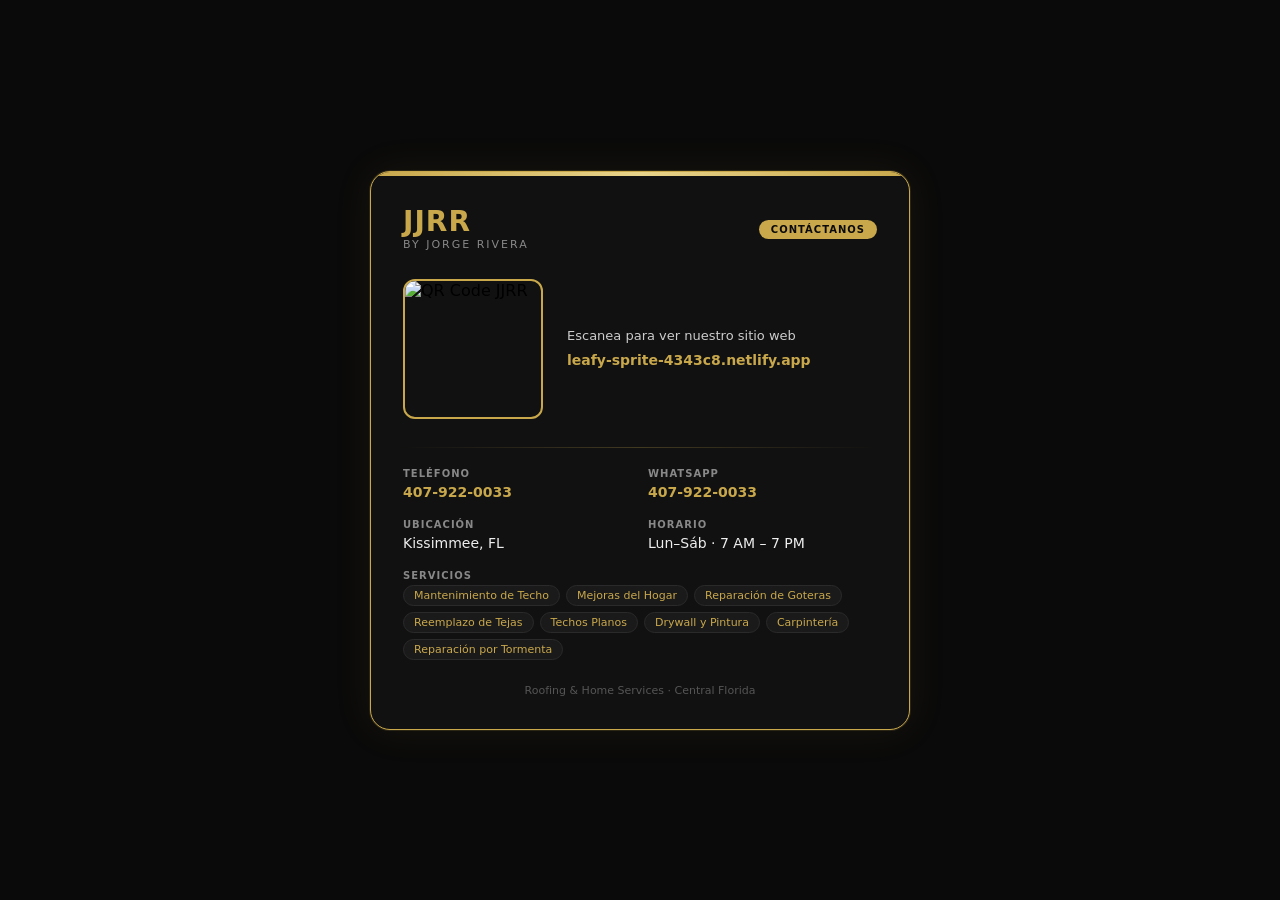
==== contact-card.html @ 6ad78f81 "Add contact card with QR code" ====
<!DOCTYPE html>
<html lang="es">
<head>
  <meta charset="UTF-8">
  <meta name="viewport" content="width=device-width, initial-scale=1.0">
  <title>JJRR — Tarjeta de Contacto</title>
  <style>
    *, *::before, *::after { box-sizing: border-box; margin: 0; padding: 0; }
    body {
      min-height: 100vh;
      display: flex;
      align-items: center;
      justify-content: center;
      background: #0a0a0a;
      font-family: system-ui, -apple-system, 'Segoe UI', Roboto, sans-serif;
      padding: 20px;
    }
    .card {
      max-width: 540px;
      width: 100%;
      background: #111;
      border: 1px solid #c9a84c;
      border-radius: 20px;
      padding: 36px 32px 32px;
      box-shadow: 0 0 40px rgba(201,168,76,.08), 0 0 0 1px rgba(201,168,76,.15);
      position: relative;
      overflow: hidden;
    }
    .card::before {
      content: '';
      position: absolute;
      top: 0; left: 0; right: 0;
      height: 4px;
      background: linear-gradient(90deg, #c9a84c, #e8d48b, #c9a84c);
    }
    .header {
      display: flex;
      align-items: center;
      justify-content: space-between;
      margin-bottom: 28px;
    }
    .brand h1 {
      font-size: 28px;
      font-weight: 700;
      letter-spacing: 1px;
      color: #c9a84c;
      line-height: 1;
    }
    .brand small {
      display: block;
      font-size: 11px;
      color: #888;
      letter-spacing: 2px;
      text-transform: uppercase;
      margin-top: 2px;
    }
    .badge {
      background: #c9a84c;
      color: #0a0a0a;
      font-size: 10px;
      font-weight: 700;
      text-transform: uppercase;
      letter-spacing: 1px;
      padding: 4px 12px;
      border-radius: 50px;
    }
    .qr-section {
      display: flex;
      gap: 24px;
      align-items: center;
      margin-bottom: 28px;
    }
    .qr-section img {
      width: 140px;
      height: 140px;
      border-radius: 12px;
      border: 2px solid #c9a84c;
      flex-shrink: 0;
    }
    .qr-label p {
      color: #ccc;
      font-size: 13px;
      line-height: 1.5;
    }
    .qr-label .url {
      color: #c9a84c;
      font-weight: 600;
      font-size: 14px;
      word-break: break-all;
      margin-top: 4px;
    }
    .divider {
      height: 1px;
      background: linear-gradient(90deg, transparent, #c9a84c44, transparent);
      margin: 20px 0;
    }
    .info-grid {
      display: grid;
      grid-template-columns: 1fr 1fr;
      gap: 16px;
    }
    .info-item h3 {
      color: #888;
      font-size: 10px;
      text-transform: uppercase;
      letter-spacing: 1px;
      margin-bottom: 3px;
    }
    .info-item p {
      color: #eee;
      font-size: 14px;
      line-height: 1.5;
    }
    .info-item a {
      color: #c9a84c;
      text-decoration: none;
      font-weight: 600;
    }
    .info-item a:hover { text-decoration: underline; }
    .full {
      grid-column: 1 / -1;
    }
    .services {
      display: flex;
      flex-wrap: wrap;
      gap: 6px;
      margin-top: 4px;
    }
    .services span {
      background: #1a1a1a;
      border: 1px solid #2a2a2a;
      color: #c9a84c;
      font-size: 11px;
      padding: 3px 10px;
      border-radius: 50px;
    }
    .footer-note {
      text-align: center;
      margin-top: 24px;
      font-size: 11px;
      color: #555;
    }

    @media print {
      body { background: #fff; padding: 0; }
      .card { box-shadow: none; border-color: #c9a84c; max-width: 100%; }
      .badge { background: #c9a84c; color: #000; }
      .services span { background: #f5f5f5; }
    }
    @media (max-width: 480px) {
      .card { padding: 24px 20px; }
      .qr-section { flex-direction: column; text-align: center; }
      .qr-section img { width: 160px; height: 160px; }
      .info-grid { grid-template-columns: 1fr; }
    }
  </style>
</head>
<body>
  <div class="card">
    <div class="header">
      <div class="brand">
        <h1>JJRR</h1>
        <small>by Jorge Rivera</small>
      </div>
      <span class="badge">Contáctanos</span>
    </div>

    <div class="qr-section">
      <img src="https://api.qrserver.com/v1/create-qr-code/?size=300x300&data=https://leafy-sprite-4343c8.netlify.app/" alt="QR Code JJRR" crossorigin>
      <div class="qr-label">
        <p>Escanea para ver nuestro sitio web</p>
        <p class="url">leafy-sprite‑4343c8.netlify.app</p>
      </div>
    </div>

    <div class="divider"></div>

    <div class="info-grid">
      <div class="info-item">
        <h3>Teléfono</h3>
        <p><a href="tel:+14079220033">407-922-0033</a></p>
      </div>
      <div class="info-item">
        <h3>WhatsApp</h3>
        <p><a href="https://wa.me/14079220033">407-922-0033</a></p>
      </div>
      <div class="info-item">
        <h3>Ubicación</h3>
        <p>Kissimmee, FL</p>
      </div>
      <div class="info-item">
        <h3>Horario</h3>
        <p>Lun–Sáb · 7 AM – 7 PM</p>
      </div>
      <div class="info-item full">
        <h3>Servicios</h3>
        <div class="services">
          <span>Mantenimiento de Techo</span>
          <span>Mejoras del Hogar</span>
          <span>Reparación de Goteras</span>
          <span>Reemplazo de Tejas</span>
          <span>Techos Planos</span>
          <span>Drywall y Pintura</span>
          <span>Carpintería</span>
          <span>Reparación por Tormenta</span>
        </div>
      </div>
    </div>

    <div class="footer-note">
      Roofing &amp; Home Services · Central Florida
    </div>
  </div>
</body>
</html>
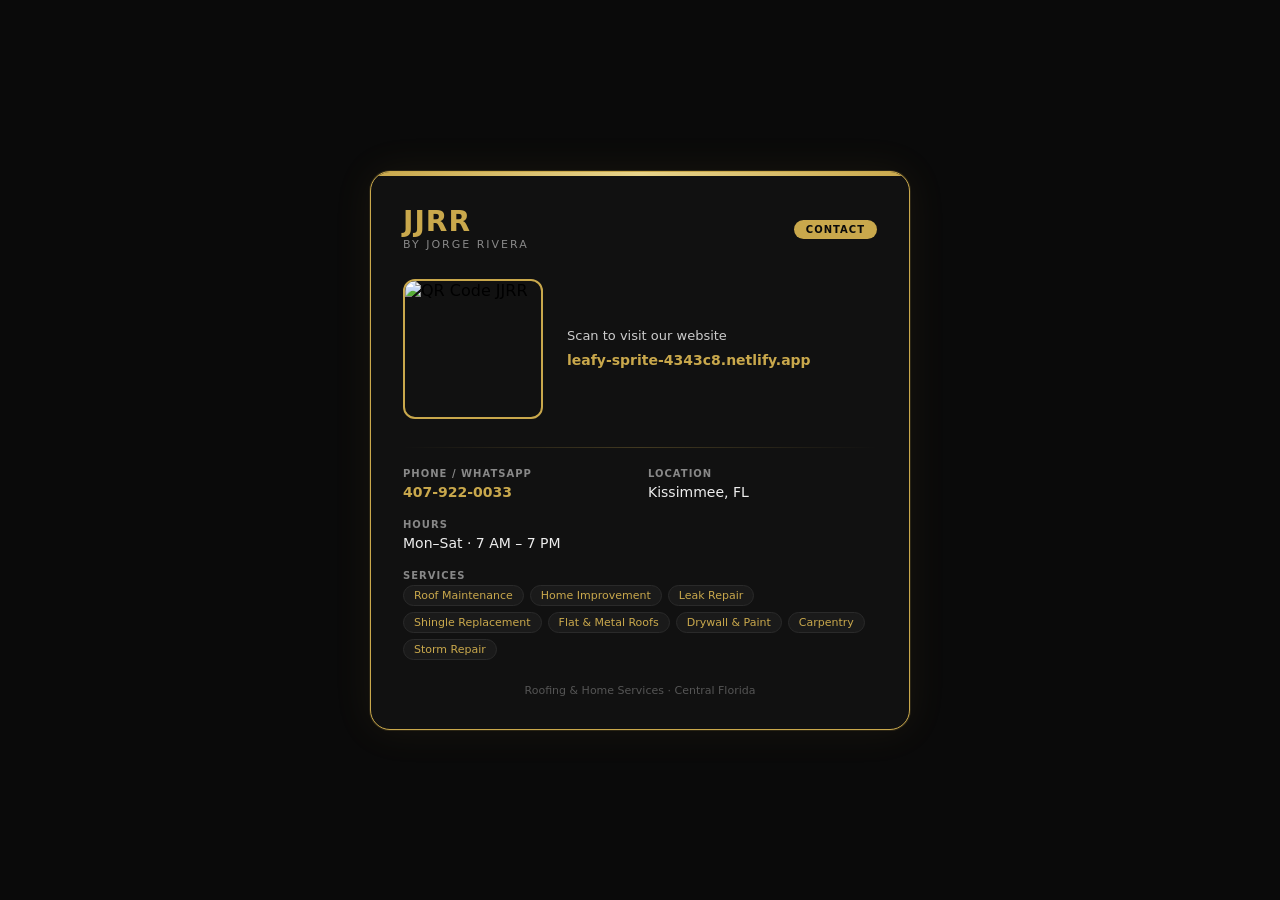
==== commit 0ef7aa82: "Contact card in English, combined Phone/WhatsApp" ====
--- a/contact-card.html
+++ b/contact-card.html
@@ -1,9 +1,9 @@
 <!DOCTYPE html>
-<html lang="es">
+<html lang="en">
 <head>
   <meta charset="UTF-8">
   <meta name="viewport" content="width=device-width, initial-scale=1.0">
-  <title>JJRR — Tarjeta de Contacto</title>
+  <title>JJRR — Contact Card</title>
   <style>
     *, *::before, *::after { box-sizing: border-box; margin: 0; padding: 0; }
     body {
@@ -162,13 +162,13 @@
         <h1>JJRR</h1>
         <small>by Jorge Rivera</small>
       </div>
-      <span class="badge">Contáctanos</span>
+      <span class="badge">Contact</span>
     </div>
 
     <div class="qr-section">
       <img src="https://api.qrserver.com/v1/create-qr-code/?size=300x300&data=https://leafy-sprite-4343c8.netlify.app/" alt="QR Code JJRR" crossorigin>
       <div class="qr-label">
-        <p>Escanea para ver nuestro sitio web</p>
+        <p>Scan to visit our website</p>
         <p class="url">leafy-sprite‑4343c8.netlify.app</p>
       </div>
     </div>
@@ -177,32 +177,28 @@
 
     <div class="info-grid">
       <div class="info-item">
-        <h3>Teléfono</h3>
+        <h3>Phone / WhatsApp</h3>
         <p><a href="tel:+14079220033">407-922-0033</a></p>
       </div>
       <div class="info-item">
-        <h3>WhatsApp</h3>
-        <p><a href="https://wa.me/14079220033">407-922-0033</a></p>
+        <h3>Location</h3>
+        <p>Kissimmee, FL</p>
       </div>
       <div class="info-item">
-        <h3>Ubicación</h3>
-        <p>Kissimmee, FL</p>
-      </div>
-      <div class="info-item">
-        <h3>Horario</h3>
-        <p>Lun–Sáb · 7 AM – 7 PM</p>
+        <h3>Hours</h3>
+        <p>Mon–Sat · 7 AM – 7 PM</p>
       </div>
       <div class="info-item full">
-        <h3>Servicios</h3>
+        <h3>Services</h3>
         <div class="services">
-          <span>Mantenimiento de Techo</span>
-          <span>Mejoras del Hogar</span>
-          <span>Reparación de Goteras</span>
-          <span>Reemplazo de Tejas</span>
-          <span>Techos Planos</span>
-          <span>Drywall y Pintura</span>
-          <span>Carpintería</span>
-          <span>Reparación por Tormenta</span>
+          <span>Roof Maintenance</span>
+          <span>Home Improvement</span>
+          <span>Leak Repair</span>
+          <span>Shingle Replacement</span>
+          <span>Flat &amp; Metal Roofs</span>
+          <span>Drywall &amp; Paint</span>
+          <span>Carpentry</span>
+          <span>Storm Repair</span>
         </div>
       </div>
     </div>
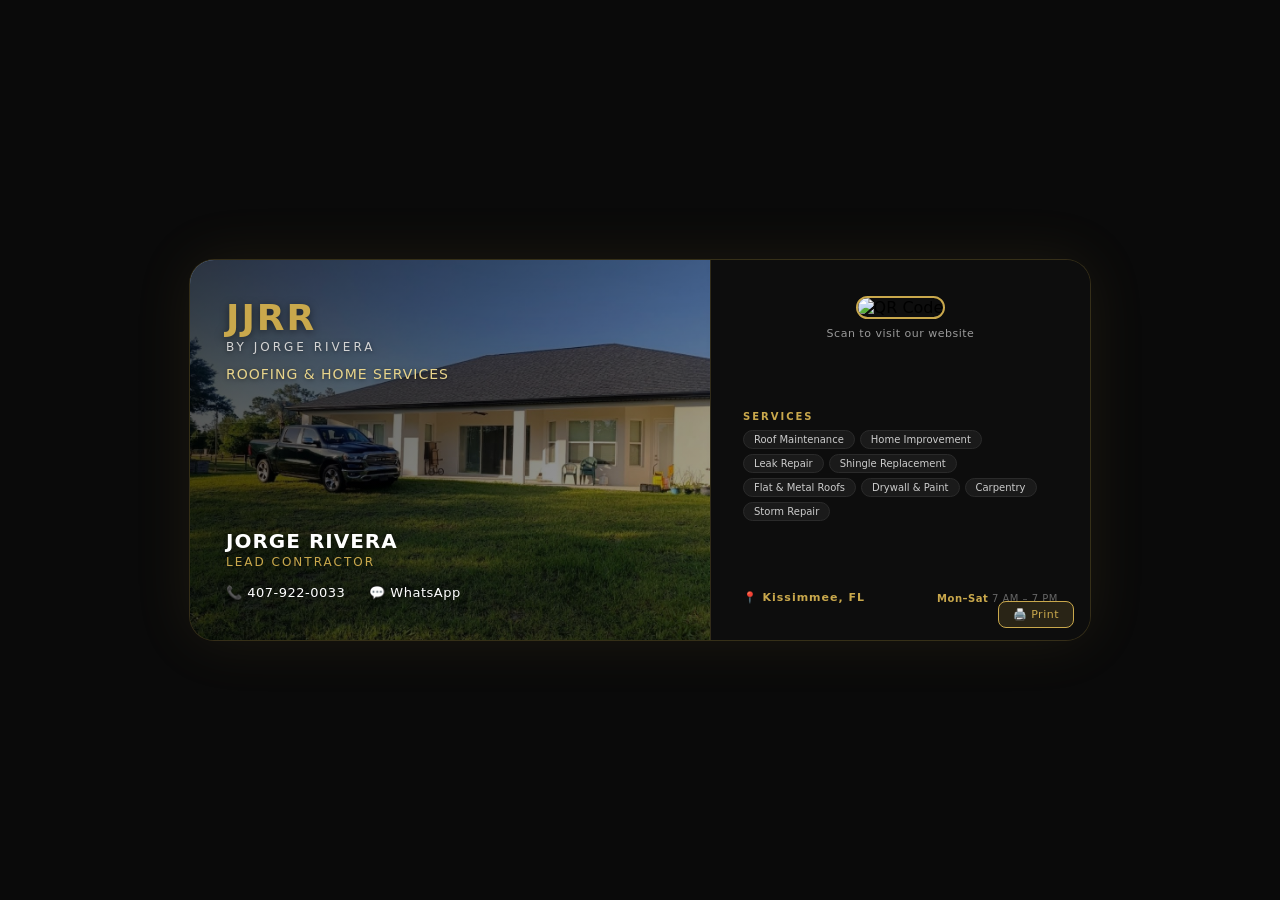
==== commit f4e7dd73: "Redesign business card with fondo.jpg background, QR code" ====
--- a/contact-card.html
+++ b/contact-card.html
@@ -3,7 +3,7 @@
 <head>
   <meta charset="UTF-8">
   <meta name="viewport" content="width=device-width, initial-scale=1.0">
-  <title>JJRR — Contact Card</title>
+  <title>JJRR — Business Card</title>
   <style>
     *, *::before, *::after { box-sizing: border-box; margin: 0; padding: 0; }
     body {
@@ -12,199 +12,266 @@
       align-items: center;
       justify-content: center;
       background: #0a0a0a;
-      font-family: system-ui, -apple-system, 'Segoe UI', Roboto, sans-serif;
+      font-family: 'Inter', system-ui, -apple-system, 'Segoe UI', Roboto, sans-serif;
       padding: 20px;
     }
     .card {
-      max-width: 540px;
-      width: 100%;
+      width: 900px;
+      max-width: 100%;
       background: #111;
-      border: 1px solid #c9a84c;
-      border-radius: 20px;
-      padding: 36px 32px 32px;
-      box-shadow: 0 0 40px rgba(201,168,76,.08), 0 0 0 1px rgba(201,168,76,.15);
+      border-radius: 24px;
       position: relative;
       overflow: hidden;
-    }
-    .card::before {
+      box-shadow: 0 0 60px rgba(201,168,76,.1), 0 0 0 1px rgba(201,168,76,.2);
+    }
+    .card-inner {
+      display: flex;
+      min-height: 380px;
+    }
+    .card-bg {
+      flex: 1;
+      background: url('fondo.jpg') center / cover no-repeat;
+      position: relative;
+      min-height: 380px;
+    }
+    .card-bg::after {
       content: '';
       position: absolute;
-      top: 0; left: 0; right: 0;
-      height: 4px;
-      background: linear-gradient(90deg, #c9a84c, #e8d48b, #c9a84c);
-    }
-    .header {
-      display: flex;
-      align-items: center;
+      inset: 0;
+      background: linear-gradient(135deg, rgba(0,0,0,.75) 0%, rgba(0,0,0,.45) 60%, rgba(0,0,0,.3) 100%);
+    }
+    .card-front {
+      flex: 1;
+      padding: 40px 36px;
+      position: relative;
+      z-index: 1;
+      display: flex;
+      flex-direction: column;
       justify-content: space-between;
-      margin-bottom: 28px;
-    }
-    .brand h1 {
-      font-size: 28px;
+      min-height: 380px;
+    }
+    .card-front .brand h1 {
+      font-size: 36px;
+      font-weight: 800;
+      letter-spacing: 2px;
+      color: #c9a84c;
+      line-height: 1;
+      text-shadow: 0 2px 8px rgba(0,0,0,.5);
+    }
+    .card-front .brand small {
+      display: block;
+      font-size: 12px;
+      color: #d4d4d4;
+      letter-spacing: 3px;
+      text-transform: uppercase;
+      margin-top: 4px;
+      text-shadow: 0 1px 4px rgba(0,0,0,.5);
+    }
+    .card-front .tagline {
+      font-size: 14px;
+      color: #e8d48b;
+      letter-spacing: 1px;
+      text-transform: uppercase;
+      text-shadow: 0 1px 4px rgba(0,0,0,.5);
+      margin-top: 12px;
+    }
+    .card-front .name {
+      margin-top: auto;
+      padding-top: 24px;
+    }
+    .card-front .name h2 {
+      font-size: 20px;
       font-weight: 700;
+      color: #fff;
       letter-spacing: 1px;
-      color: #c9a84c;
-      line-height: 1;
-    }
-    .brand small {
-      display: block;
+      text-shadow: 0 1px 6px rgba(0,0,0,.5);
+    }
+    .card-front .name p {
+      font-size: 12px;
+      color: #c9a84c;
+      letter-spacing: 2px;
+      text-transform: uppercase;
+      text-shadow: 0 1px 4px rgba(0,0,0,.5);
+      margin-top: 2px;
+    }
+    .card-front .contact-row {
+      display: flex;
+      gap: 24px;
+      margin-top: 16px;
+    }
+    .card-front .contact-row a {
+      color: #fff;
+      text-decoration: none;
+      font-size: 13px;
+      font-weight: 500;
+      letter-spacing: .5px;
+      text-shadow: 0 1px 4px rgba(0,0,0,.5);
+      transition: color .2s;
+    }
+    .card-front .contact-row a:hover { color: #c9a84c; }
+
+    .card-back {
+      width: 380px;
+      flex-shrink: 0;
+      background: #0d0d0d;
+      padding: 36px 32px;
+      display: flex;
+      flex-direction: column;
+      justify-content: space-between;
+      border-left: 1px solid rgba(201,168,76,.2);
+    }
+    .card-back .qr-wrap {
+      text-align: center;
+    }
+    .card-back .qr-wrap img {
+      width: 160px;
+      height: 160px;
+      border-radius: 12px;
+      border: 2px solid #c9a84c;
+    }
+    .card-back .qr-wrap p {
+      color: #999;
       font-size: 11px;
-      color: #888;
+      margin-top: 8px;
+      letter-spacing: .5px;
+    }
+    .card-back .services h3 {
+      color: #c9a84c;
+      font-size: 10px;
       letter-spacing: 2px;
       text-transform: uppercase;
-      margin-top: 2px;
-    }
-    .badge {
+      margin-bottom: 8px;
+    }
+    .card-back .services .tags {
+      display: flex;
+      flex-wrap: wrap;
+      gap: 5px;
+    }
+    .card-back .services .tags span {
+      background: #1a1a1a;
+      border: 1px solid #2a2a2a;
+      color: #ccc;
+      font-size: 10px;
+      padding: 3px 10px;
+      border-radius: 50px;
+    }
+    .card-back .footer {
+      display: flex;
+      justify-content: space-between;
+      align-items: flex-end;
+    }
+    .card-back .footer .location {
+      color: #666;
+      font-size: 11px;
+      letter-spacing: 1px;
+    }
+    .card-back .footer .location strong {
+      color: #c9a84c;
+    }
+    .card-back .footer .hours {
+      color: #666;
+      font-size: 10px;
+      letter-spacing: .5px;
+      text-align: right;
+    }
+    .card-back .footer .hours strong {
+      color: #c9a84c;
+    }
+
+    .print-cut {
+      position: absolute;
+      bottom: 12px;
+      right: 16px;
+      z-index: 2;
+    }
+    .print-cut a {
+      display: inline-block;
+      background: rgba(201,168,76,.15);
+      border: 1px solid #c9a84c;
+      color: #c9a84c;
+      font-size: 11px;
+      padding: 6px 14px;
+      border-radius: 8px;
+      text-decoration: none;
+      letter-spacing: .5px;
+      transition: all .2s;
+    }
+    .print-cut a:hover {
       background: #c9a84c;
       color: #0a0a0a;
-      font-size: 10px;
-      font-weight: 700;
-      text-transform: uppercase;
-      letter-spacing: 1px;
-      padding: 4px 12px;
-      border-radius: 50px;
-    }
-    .qr-section {
-      display: flex;
-      gap: 24px;
-      align-items: center;
-      margin-bottom: 28px;
-    }
-    .qr-section img {
-      width: 140px;
-      height: 140px;
-      border-radius: 12px;
-      border: 2px solid #c9a84c;
-      flex-shrink: 0;
-    }
-    .qr-label p {
-      color: #ccc;
-      font-size: 13px;
-      line-height: 1.5;
-    }
-    .qr-label .url {
-      color: #c9a84c;
-      font-weight: 600;
-      font-size: 14px;
-      word-break: break-all;
-      margin-top: 4px;
-    }
-    .divider {
-      height: 1px;
-      background: linear-gradient(90deg, transparent, #c9a84c44, transparent);
-      margin: 20px 0;
-    }
-    .info-grid {
-      display: grid;
-      grid-template-columns: 1fr 1fr;
-      gap: 16px;
-    }
-    .info-item h3 {
-      color: #888;
-      font-size: 10px;
-      text-transform: uppercase;
-      letter-spacing: 1px;
-      margin-bottom: 3px;
-    }
-    .info-item p {
-      color: #eee;
-      font-size: 14px;
-      line-height: 1.5;
-    }
-    .info-item a {
-      color: #c9a84c;
-      text-decoration: none;
-      font-weight: 600;
-    }
-    .info-item a:hover { text-decoration: underline; }
-    .full {
-      grid-column: 1 / -1;
-    }
-    .services {
-      display: flex;
-      flex-wrap: wrap;
-      gap: 6px;
-      margin-top: 4px;
-    }
-    .services span {
-      background: #1a1a1a;
-      border: 1px solid #2a2a2a;
-      color: #c9a84c;
-      font-size: 11px;
-      padding: 3px 10px;
-      border-radius: 50px;
-    }
-    .footer-note {
-      text-align: center;
-      margin-top: 24px;
-      font-size: 11px;
-      color: #555;
-    }
-
+    }
+
+    @media (max-width: 800px) {
+      .card-inner { flex-direction: column; }
+      .card-bg { min-height: 260px; }
+      .card-front { min-height: auto; padding: 28px 24px; }
+      .card-front .brand h1 { font-size: 28px; }
+      .card-back { width: 100%; border-left: none; border-top: 1px solid rgba(201,168,76,.2); }
+      .card-back .qr-wrap img { width: 140px; height: 140px; }
+    }
     @media print {
       body { background: #fff; padding: 0; }
-      .card { box-shadow: none; border-color: #c9a84c; max-width: 100%; }
-      .badge { background: #c9a84c; color: #000; }
-      .services span { background: #f5f5f5; }
-    }
-    @media (max-width: 480px) {
-      .card { padding: 24px 20px; }
-      .qr-section { flex-direction: column; text-align: center; }
-      .qr-section img { width: 160px; height: 160px; }
-      .info-grid { grid-template-columns: 1fr; }
+      .card { box-shadow: none; border-radius: 0; max-width: 100%; }
+      .print-cut { display: none; }
     }
   </style>
 </head>
 <body>
   <div class="card">
-    <div class="header">
-      <div class="brand">
-        <h1>JJRR</h1>
-        <small>by Jorge Rivera</small>
+    <div class="card-inner">
+      <div class="card-bg">
+        <div class="card-front">
+          <div>
+            <div class="brand">
+              <h1>JJRR</h1>
+              <small>by Jorge Rivera</small>
+            </div>
+            <div class="tagline">Roofing &amp; Home Services</div>
+          </div>
+          <div class="name">
+            <h2>JORGE RIVERA</h2>
+            <p>Lead Contractor</p>
+            <div class="contact-row">
+              <a href="tel:+14079220033">📞 407-922-0033</a>
+              <a href="https://wa.me/14079220033">💬 WhatsApp</a>
+            </div>
+          </div>
+        </div>
       </div>
-      <span class="badge">Contact</span>
-    </div>
-
-    <div class="qr-section">
-      <img src="https://api.qrserver.com/v1/create-qr-code/?size=300x300&data=https://leafy-sprite-4343c8.netlify.app/" alt="QR Code JJRR" crossorigin>
-      <div class="qr-label">
-        <p>Scan to visit our website</p>
-        <p class="url">leafy-sprite‑4343c8.netlify.app</p>
+
+      <div class="card-back">
+        <div class="qr-wrap">
+          <img src="https://api.qrserver.com/v1/create-qr-code/?size=300x300&data=https://leafy-sprite-4343c8.netlify.app/" alt="QR Code">
+          <p>Scan to visit our website</p>
+        </div>
+
+        <div class="services">
+          <h3>Services</h3>
+          <div class="tags">
+            <span>Roof Maintenance</span>
+            <span>Home Improvement</span>
+            <span>Leak Repair</span>
+            <span>Shingle Replacement</span>
+            <span>Flat &amp; Metal Roofs</span>
+            <span>Drywall &amp; Paint</span>
+            <span>Carpentry</span>
+            <span>Storm Repair</span>
+          </div>
+        </div>
+
+        <div class="footer">
+          <div class="location">
+            📍 <strong>Kissimmee, FL</strong>
+          </div>
+          <div class="hours">
+            <strong>Mon–Sat</strong> 7 AM – 7 PM
+          </div>
+        </div>
       </div>
     </div>
 
-    <div class="divider"></div>
-
-    <div class="info-grid">
-      <div class="info-item">
-        <h3>Phone / WhatsApp</h3>
-        <p><a href="tel:+14079220033">407-922-0033</a></p>
-      </div>
-      <div class="info-item">
-        <h3>Location</h3>
-        <p>Kissimmee, FL</p>
-      </div>
-      <div class="info-item">
-        <h3>Hours</h3>
-        <p>Mon–Sat · 7 AM – 7 PM</p>
-      </div>
-      <div class="info-item full">
-        <h3>Services</h3>
-        <div class="services">
-          <span>Roof Maintenance</span>
-          <span>Home Improvement</span>
-          <span>Leak Repair</span>
-          <span>Shingle Replacement</span>
-          <span>Flat &amp; Metal Roofs</span>
-          <span>Drywall &amp; Paint</span>
-          <span>Carpentry</span>
-          <span>Storm Repair</span>
-        </div>
-      </div>
-    </div>
-
-    <div class="footer-note">
-      Roofing &amp; Home Services · Central Florida
+    <div class="print-cut">
+      <a href="#" onclick="window.print()">🖨️ Print</a>
     </div>
   </div>
 </body>
